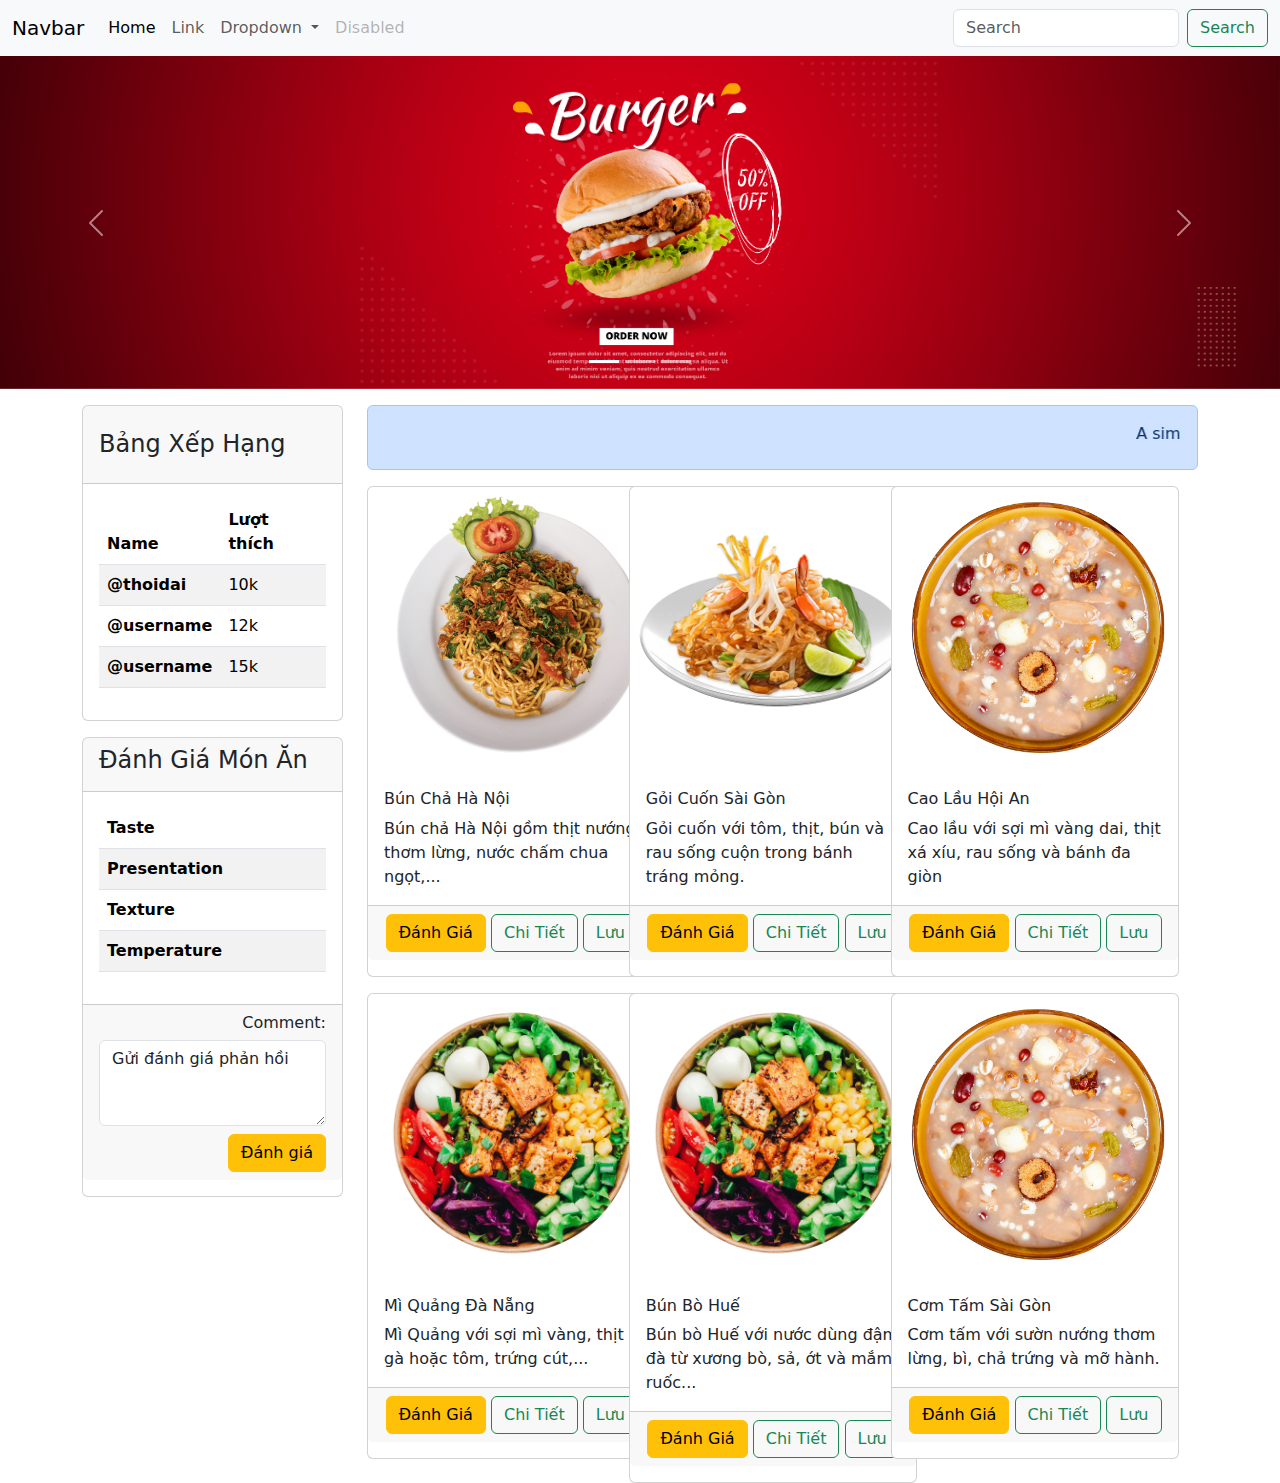
==== PageHome.html @ cfbe383b "chiTiet2" ====
<!doctype html>
<html lang="en">

<head>
    <meta charset="utf-8">
    <meta name="viewport" content="width=device-width, initial-scale=1">
    <title>PageHome</title>
    <link href="https://cdn.jsdelivr.net/npm/bootstrap@5.3.3/dist/css/bootstrap.min.css" rel="stylesheet"
        integrity="sha384-QWTKZyjpPEjISv5WaRU9OFeRpok6YctnYmDr5pNlyT2bRjXh0JMhjY6hW+ALEwIH" crossorigin="anonymous">
    <link rel="stylesheet" href="/style.css">
    <link rel="stylesheet" href="https://cdnjs.cloudflare.com/ajax/libs/font-awesome/6.5.2/css/all.min.css"
        integrity="sha512-SnH5WK+bZxgPHs44uWIX+LLJAJ9/2PkPKZ5QiAj6Ta86w+fsb2TkcmfRyVX3pBnMFcV7oQPJkl9QevSCWr3W6A=="
        crossorigin="anonymous" referrerpolicy="no-referrer" />
</head>

<body>

    <!--Start Navbar -->
    <nav class="navbar navbar-expand-lg bg-body-tertiary">
        <div class="container-fluid">
            <a class="navbar-brand" href="#">Navbar</a>
            <button class="navbar-toggler" type="button" data-bs-toggle="collapse"
                data-bs-target="#navbarSupportedContent" aria-controls="navbarSupportedContent" aria-expanded="false"
                aria-label="Toggle navigation">
                <span class="navbar-toggler-icon"></span>
            </button>
            <div class="collapse navbar-collapse" id="navbarSupportedContent">
                <ul class="navbar-nav me-auto mb-2 mb-lg-0">
                    <li class="nav-item">
                        <a class="nav-link active" aria-current="page" href="#">Home</a>
                    </li>
                    <li class="nav-item">
                        <a class="nav-link" href="#">Link</a>
                    </li>
                    <li class="nav-item dropdown">
                        <a class="nav-link dropdown-toggle" href="#" role="button" data-bs-toggle="dropdown"
                            aria-expanded="false">
                            Dropdown
                        </a>
                        <ul class="dropdown-menu">
                            <li><a class="dropdown-item" href="#">Action</a></li>
                            <li><a class="dropdown-item" href="#">Another action</a></li>
                            <li>
                                <hr class="dropdown-divider">
                            </li>
                            <li><a class="dropdown-item" href="#">Something else here</a></li>
                        </ul>
                    </li>
                    <li class="nav-item">
                        <a class="nav-link disabled" aria-disabled="true">Disabled</a>
                    </li>
                </ul>
                <form class="d-flex" role="search">
                    <input class="form-control me-2" type="search" placeholder="Search" aria-label="Search">
                    <button class="btn btn-outline-success" type="submit">Search</button>
                </form>
            </div>
        </div>
    </nav>
    <!-- End Navbar -->

    <!-- Start carousel slide -->
    <div id="carouselExampleIndicators" class="carousel slide">
        <div class="carousel-indicators">
            <button type="button" data-bs-target="#carouselExampleIndicators" data-bs-slide-to="0" class="active"
                aria-current="true" aria-label="Slide 1"></button>
            <button type="button" data-bs-target="#carouselExampleIndicators" data-bs-slide-to="1"
                aria-label="Slide 2"></button>
            <button type="button" data-bs-target="#carouselExampleIndicators" data-bs-slide-to="2"
                aria-label="Slide 3"></button>
        </div>
        <div class="carousel-inner">
            <div class="carousel-item active">
                <img src="/img/1.png" class="d-block w-100" alt="...">
            </div>
            <div class="carousel-item">
                <img src="/img/2.png" class="d-block w-100" alt="...">
            </div>
            <div class="carousel-item">
                <img src="/img/3.png" class="d-block w-100" alt="...">
            </div>
        </div>
        <button class="carousel-control-prev" type="button" data-bs-target="#carouselExampleIndicators"
            data-bs-slide="prev">
            <span class="carousel-control-prev-icon" aria-hidden="true"></span>
            <span class="visually-hidden">Previous</span>
        </button>
        <button class="carousel-control-next" type="button" data-bs-target="#carouselExampleIndicators"
            data-bs-slide="next">
            <span class="carousel-control-next-icon" aria-hidden="true"></span>
            <span class="visually-hidden">Next</span>
        </button>
    </div>
    <!-- End carousel slide -->

    <div class="container">
        <div class="row">
            <div class="col-3">
                <!--Start Bảng Xếp Hạng -->
                <div class="card mt-3 mb-3">
                    <div class="card-header">
                        <h4 class="my-3">Bảng Xếp Hạng</h4>
                    </div>
                    <div class="card-body">
                        <div class="fm-menu">
                            <table class="table table-striped">
                                <thead>
                                    <tr>
                                        <th scope="col">Name</th>
                                        <th scope="col">Lượt thích</th>
                                    </tr>
                                </thead>
                                <tbody>
                                    <tr>
                                        <th scope="row">@thoidai</th>
                                        <td>10k</td>
                                    </tr>
                                    <tr>
                                        <th scope="row">@username</th>
                                        <td>12k</td>
                                    </tr>
                                    <tr>
                                        <th scope="row">@username</th>
                                        <td colspan="2">15k</td>
                                    </tr>
                                </tbody>
                            </table>
                        </div>
                    </div>
                </div>
                <!-- End Bảng Xếp Hạng -->

                <!--Start Đánh giá -->
                <div class="card">
                    <div class="card-header">
                        <h4>Đánh Giá Món Ăn</h4>
                    </div>
                    <div class="card-body">
                        <div class="fm-menu">
                            <table class="table table-striped">
                                <thead>
                                    <tr>
                                        <th scope="col">Taste</th>
                                        <th scope="col">
                                            <i class="fa-solid fa-star" style="color: #FFD43B;"></i>
                                            <i class="fa-regular fa-star"></i>
                                            <i class="fa-regular fa-star"></i>
                                            <i class="fa-regular fa-star"></i>
                                            <i class="fa-regular fa-star"></i>
                                        </th>
                                    </tr>
                                </thead>
                                <tbody>
                                    <tr>
                                        <th scope="col">Presentation</th>
                                        <th scope="col">
                                            <i class="fa-solid fa-star" style="color: #FFD43B;"></i>
                                            <i class="fa-solid fa-star" style="color: #FFD43B;"></i>
                                            <i class="fa-regular fa-star"></i>
                                            <i class="fa-regular fa-star"></i>
                                            <i class="fa-regular fa-star"></i>
                                        </th>
                                    </tr>
                                    <tr>
                                        <th scope="col">Texture</th>
                                        <th scope="col">
                                            <i class="fa-solid fa-star" style="color: #FFD43B;"></i>
                                            <i class="fa-solid fa-star" style="color: #FFD43B;"></i>
                                            <i class="fa-solid fa-star" style="color: #FFD43B;"></i>
                                            <i class="fa-regular fa-star"></i>
                                            <i class="fa-regular fa-star"></i>
                                        </th>
                                    </tr>
                                    <tr>
                                        <th scope="col">Temperature</th>
                                        <th scope="col">
                                            <i class="fa-solid fa-star" style="color: #FFD43B;"></i>
                                            <i class="fa-solid fa-star" style="color: #FFD43B;"></i>
                                            <i class="fa-solid fa-star" style="color: #FFD43B;"></i>
                                            <i class="fa-solid fa-star" style="color: #FFD43B;"></i>
                                            <i class="fa-regular fa-star"></i>
                                        </th>
                                    </tr>
                                </tbody>
                            </table>
                        </div>
                    </div>
                    <div class="card-footer text-end mb-3">
                        <h6 class="Comment text-right">Comment:</h6>
                        <textarea rows="3" class="form-control mb-2" name="" id="">Gửi đánh giá phản hồi</textarea>
                        <button class="btn btn-warning"> Đánh giá </button>
                    </div>
                </div>
                <!-- End Đánh giá -->
            </div>

            <div class="col-9">
                <div class="alert alert-primary mt-3" role="alert">
                    <marquee behavior="" direction="">
                        A simple primary alert—check it out!
                    </marquee>
                </div>

                <div class="row">
                    <div class="col-3">
                        <div class="card" style="width: 18rem;">
                            <img src="/img/5.png" class="img-fluid" alt="...">
                            <div class="card-body">
                                <h6>Bún Chả Hà Nội</h6>
                                Bún chả Hà Nội gồm thịt nướng thơm lừng, nước chấm chua ngọt,...
                            </div>
                            <div class="card-footer text-end mb-3">
                                <button class="btn btn-warning"> Đánh Giá </button>
                                <button type="button" class="btn btn-outline-success" data-bs-toggle="modal"
                                    data-bs-target="#exampleModal">
                                    Chi Tiết
                                </button>
                                <button class="btn btn-outline-success"> Lưu </button>
                            </div>
                        </div>
                    </div>

                    <div class="col-3 ms-5">
                        <div class="card" style="width: 18rem;">
                            <img src="/img/6.png" class="img-fluid" alt="...">
                            <div class="card-body">
                                <h6> Gỏi Cuốn Sài Gòn</h6>
                                Gỏi cuốn với tôm, thịt, bún và rau sống cuộn trong bánh tráng mỏng.
                            </div>
                            <div class="card-footer text-end mb-3">
                                <button class="btn btn-warning"> Đánh Giá </button>
                                <button type="button" class="btn btn-outline-success" data-bs-toggle="modal"
                                    data-bs-target="#exampleModal">
                                    Chi Tiết
                                </button>
                                <button class="btn btn-outline-success"> Lưu </button>
                            </div>
                        </div>
                    </div>

                    <div class="col-3 ms-5">
                        <div class="card" style="width: 18rem;">
                            <img src="/img/7.png" class="img-fluid" alt="...">
                            <div class="card-body">
                                <h6>Cao Lầu Hội An</h6>
                                Cao lầu với sợi mì vàng dai, thịt xá xíu, rau sống và bánh đa giòn
                            </div>
                            <div class="card-footer text-end mb-3">
                                <button class="btn btn-warning"> Đánh Giá </button>
                                <button type="button" class="btn btn-outline-success" data-bs-toggle="modal"
                                    data-bs-target="#exampleModal">
                                    Chi Tiết
                                </button>
                                <button class="btn btn-outline-success"> Lưu </button>
                            </div>
                        </div>
                    </div>
                </div>

                <div class="row mt-3">
                    <div class="col-3">
                        <div class="card" style="width: 18rem;">
                            <img src="/img/8.png" class="img-fluid" alt="...">
                            <div class="card-body">
                                <h6>Mì Quảng Đà Nẵng</h6>
                                Mì Quảng với sợi mì vàng, thịt gà hoặc tôm, trứng cút,...
                            </div>
                            <div class="card-footer text-end mb-3">
                                <button class="btn btn-warning"> Đánh Giá </button>
                                <button type="button" class="btn btn-outline-success" data-bs-toggle="modal"
                                    data-bs-target="#exampleModal">
                                    Chi Tiết
                                </button>
                                <button class="btn btn-outline-success"> Lưu </button>
                            </div>
                        </div>
                    </div>

                    <div class="col-3 ms-5">
                        <div class="card" style="width: 18rem;">
                            <img src="/img/8.png" class="img-fluid" alt="...">
                            <div class="card-body">
                                <h6>Bún Bò Huế</h6>
                                Bún bò Huế với nước dùng đậm đà từ xương bò, sả, ớt và mắm ruốc...
                            </div>
                            <div class="card-footer text-end mb-3">
                                <button class="btn btn-warning"> Đánh Giá </button>
                                <button type="button" class="btn btn-outline-success" data-bs-toggle="modal"
                                    data-bs-target="#exampleModal">
                                    Chi Tiết
                                </button>
                                <button class="btn btn-outline-success"> Lưu </button>
                            </div>
                        </div>
                    </div>

                    <div class="col-3 ms-5">
                        <div class="card" style="width: 18rem;">
                            <img src="/img/7.png" class="img-fluid" alt="...">
                            <div class="card-body">
                                <h6>Cơm Tấm Sài Gòn</h6>
                                Cơm tấm với sườn nướng thơm lừng, bì, chả trứng và mỡ hành.
                            </div>
                            <div class="card-footer text-end mb-3">
                                <button class="btn btn-warning"> Đánh Giá </button>
                                <button type="button" class="btn btn-outline-success" data-bs-toggle="modal"
                                    data-bs-target="#exampleModal">
                                    Chi Tiết
                                </button>
                                <button class="btn btn-outline-success"> Lưu </button>
                            </div>
                        </div>
                    </div>
                </div>

            </div>
        </div>
    </div>

    <!-- Modal -->
    <div class="modal fade" id="exampleModal" tabindex="-1" aria-labelledby="exampleModalLabel" aria-hidden="true">
        <div class="modal-dialog">
            <div class="modal-content">
                <div class="modal-header">
                    <a class="d-flex align-items-center nav-link" href="#" role="button" data-bs-toggle="dropdown"
                        aria-expanded="false">
                        <img src="/img/7.png" class="user-img" alt="user avatar" style="width: 50px;">
                        <p class="user-name mb-3">Thời Đại</p>
                    </a>
                </div>
                <div class="modal-body">
                    <img src="https://static.vinwonders.com/production/pho-bo-ha-noi.jpeg" class="img-fluid mb-3"
                        alt="...">
                    <h6>Nguyên Liệu:</h6>
                    <p>- 1kg muối</p>
                    <p>- 1kg đường</p>
                    <p>- 1kg bột ngọt,...</p>

                    <h6>Cách chế biến:</h6>
                    <div>Lorem ipsum dolor sit amet. Et labore dolore et aliquam exercitationem qui dolorum eaque id
                        quidem culpa sed culpa cumque. Sit labore pariatur qui eveniet totam a natus explicabo ad rerum
                        consequuntur et quia totam.</div>
                </div>
                <div class="modal-footer">
                    <h6>Review: </h6>
                    <textarea rows="3" class="form-control mb-2" name="" id="">Gửi đánh giá phản hồi</textarea>
                    <button type="button" class="btn btn-danger" data-bs-dismiss="modal">Close</button>
                    <button class="btn btn-warning text-end"> Đánh giá </button>
                </div>
            </div>
        </div>
    </div>

    </div>

    <script src="https://cdn.jsdelivr.net/npm/bootstrap@5.3.3/dist/js/bootstrap.bundle.min.js"
        integrity="sha384-YvpcrYf0tY3lHB60NNkmXc5s9fDVZLESaAA55NDzOxhy9GkcIdslK1eN7N6jIeHz"
        crossorigin="anonymous"></script>
</body>

</html>
---- style.css ----
.app-container {
    padding: 12px;
    min-height: 380px;
    background-color: #a9abad;
    /* container background color */
    border-radius: 8px;
    width: 300px;
    height: 450px;


}

.app-container .danhgia {
    background-color: #fff;
    display: flex;
    align-items: center;
    width: 250px;
    height: 53px;
}

h1 {
    width: 230px;
    display: flex;
    justify-content: center;
    /* Center horizontally */
    align-items: center;
    /* Center vertically */
    background-color: rgb(160, 165, 223);
    font-family: 'Times New Roman', Times, serif;
}

/* SRART */
.star_wrap {
    display: flex;
    flex-direction: row-reverse;
}

input {
    appearance: none;
}

input::before {
    content: "\2605";
    color: #ccc;
    font-size: 2rem;
    cursor: pointer;
}

input:checked::before,
input:checked~input::before {
    color: #ffb800;
}

.ghichu {
    margin-bottom: 20px;
    /* Khoảng cách dưới */
}

.ghichu div {
    font-weight: bold;
    /* In đậm cho phần tiêu đề */
}

.ghichu textarea {
    width: 100%;
    padding: 10px;
    margin-top: 5px;
    margin-bottom: 10px;
    box-sizing: border-box;
}

.ghichu button {
    background-color: lightsalmon;
    color: white;
    padding: 10px 20px;
    border: none;
    border-radius: 4px;
    cursor: pointer;
    -webkit-transition-duration: 0.4s;
    /* Safari */
    transition-duration: 0.4s;
    float: right;
}

.ghichu button:hover {
    background-color: rgb(248, 246, 246);
    color: lightsalmon;
}
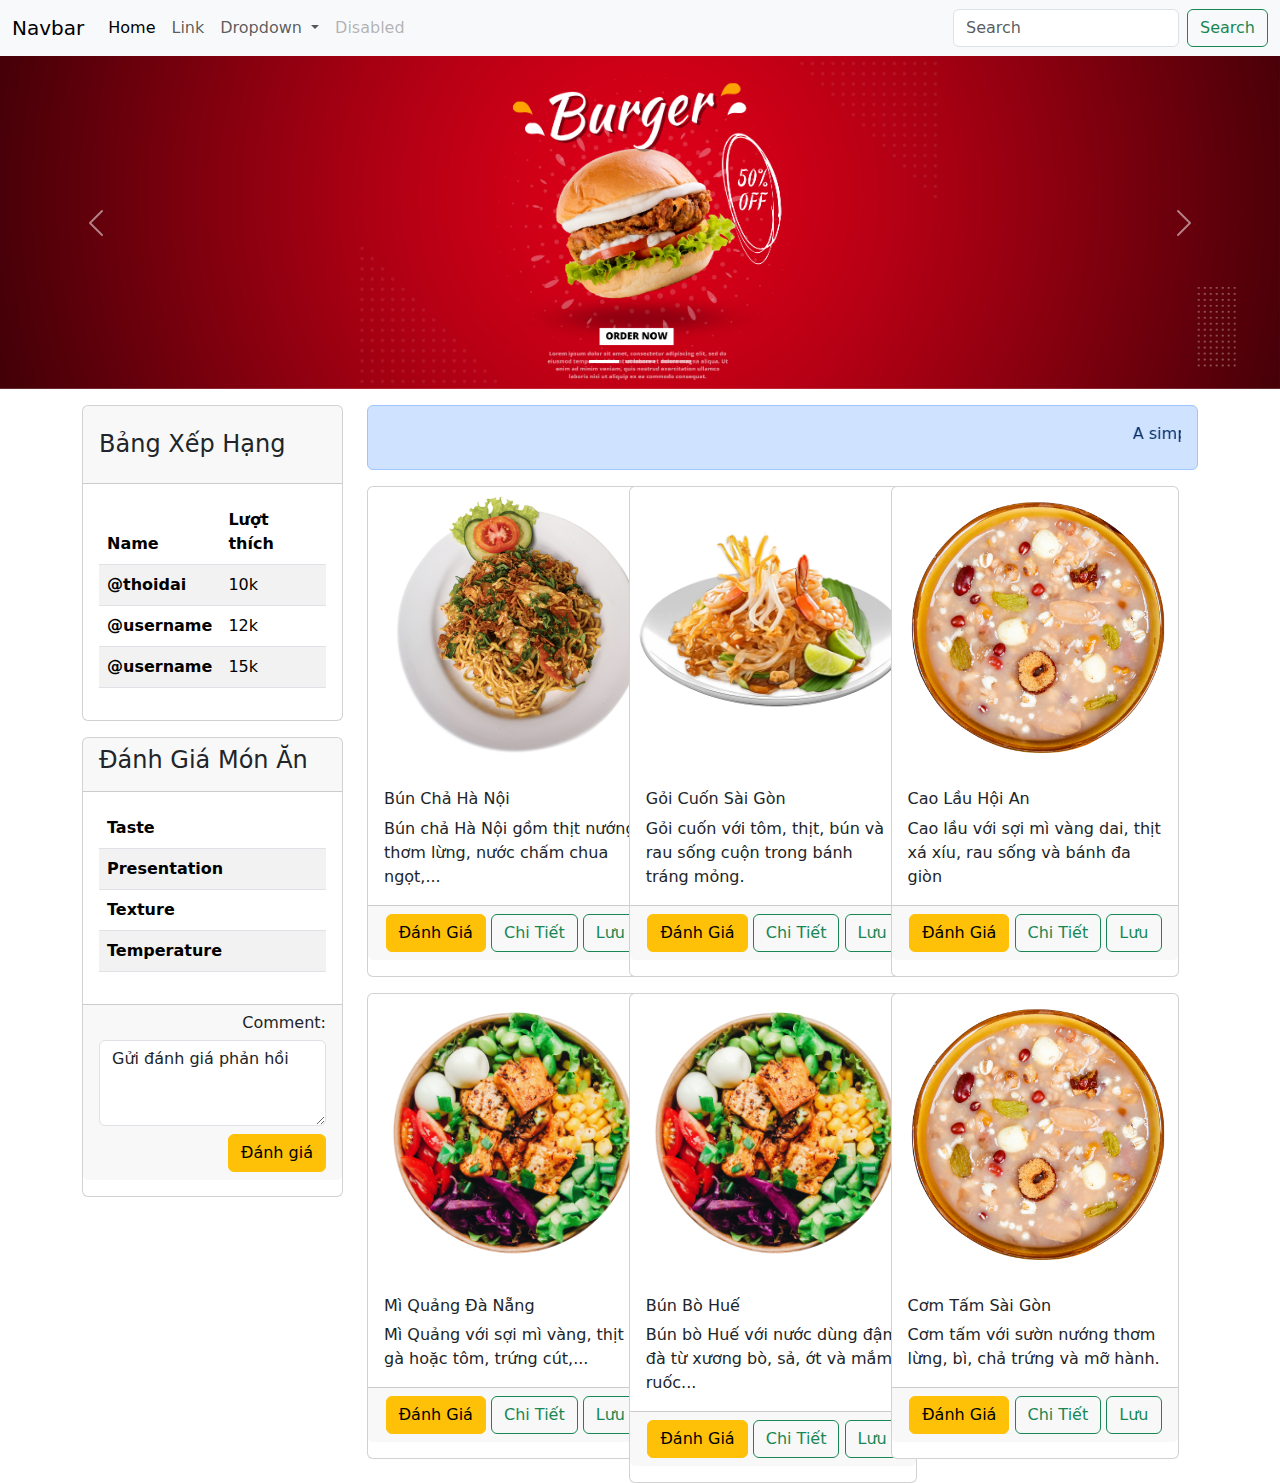
==== commit 7a46bda9: "update_danhGia6" ====
--- a/PageHome.html
+++ b/PageHome.html
@@ -210,7 +210,8 @@
                                 Bún chả Hà Nội gồm thịt nướng thơm lừng, nước chấm chua ngọt,...
                             </div>
                             <div class="card-footer text-end mb-3">
-                                <button class="btn btn-warning"> Đánh Giá </button>
+                                <button type="button" class="btn btn-warning" data-bs-toggle="modal"
+                                    data-bs-target="#exampleModal1"> Đánh Giá </button>
                                 <button type="button" class="btn btn-outline-success" data-bs-toggle="modal"
                                     data-bs-target="#exampleModal">
                                     Chi Tiết
@@ -228,7 +229,8 @@
                                 Gỏi cuốn với tôm, thịt, bún và rau sống cuộn trong bánh tráng mỏng.
                             </div>
                             <div class="card-footer text-end mb-3">
-                                <button class="btn btn-warning"> Đánh Giá </button>
+                                <button type="button" class="btn btn-warning" data-bs-toggle="modal"
+                                    data-bs-target="#exampleModal1"> Đánh Giá </button>
                                 <button type="button" class="btn btn-outline-success" data-bs-toggle="modal"
                                     data-bs-target="#exampleModal">
                                     Chi Tiết
@@ -246,7 +248,8 @@
                                 Cao lầu với sợi mì vàng dai, thịt xá xíu, rau sống và bánh đa giòn
                             </div>
                             <div class="card-footer text-end mb-3">
-                                <button class="btn btn-warning"> Đánh Giá </button>
+                                <button type="button" class="btn btn-warning" data-bs-toggle="modal"
+                                    data-bs-target="#exampleModal1"> Đánh Giá </button>
                                 <button type="button" class="btn btn-outline-success" data-bs-toggle="modal"
                                     data-bs-target="#exampleModal">
                                     Chi Tiết
@@ -266,7 +269,8 @@
                                 Mì Quảng với sợi mì vàng, thịt gà hoặc tôm, trứng cút,...
                             </div>
                             <div class="card-footer text-end mb-3">
-                                <button class="btn btn-warning"> Đánh Giá </button>
+                                <button type="button" class="btn btn-warning" data-bs-toggle="modal"
+                                    data-bs-target="#exampleModal1"> Đánh Giá </button>
                                 <button type="button" class="btn btn-outline-success" data-bs-toggle="modal"
                                     data-bs-target="#exampleModal">
                                     Chi Tiết
@@ -284,7 +288,8 @@
                                 Bún bò Huế với nước dùng đậm đà từ xương bò, sả, ớt và mắm ruốc...
                             </div>
                             <div class="card-footer text-end mb-3">
-                                <button class="btn btn-warning"> Đánh Giá </button>
+                                <button type="button" class="btn btn-warning" data-bs-toggle="modal"
+                                    data-bs-target="#exampleModal1"> Đánh Giá </button>
                                 <button type="button" class="btn btn-outline-success" data-bs-toggle="modal"
                                     data-bs-target="#exampleModal">
                                     Chi Tiết
@@ -302,7 +307,8 @@
                                 Cơm tấm với sườn nướng thơm lừng, bì, chả trứng và mỡ hành.
                             </div>
                             <div class="card-footer text-end mb-3">
-                                <button class="btn btn-warning"> Đánh Giá </button>
+                                <button type="button" class="btn btn-warning" data-bs-toggle="modal"
+                                    data-bs-target="#exampleModal1"> Đánh Giá </button>
                                 <button type="button" class="btn btn-outline-success" data-bs-toggle="modal"
                                     data-bs-target="#exampleModal">
                                     Chi Tiết
@@ -317,7 +323,7 @@
         </div>
     </div>
 
-    <!-- Modal -->
+    <!-- Modal Chi Tiet -->
     <div class="modal fade" id="exampleModal" tabindex="-1" aria-labelledby="exampleModalLabel" aria-hidden="true">
         <div class="modal-dialog">
             <div class="modal-content">
@@ -342,7 +348,7 @@
                         consequuntur et quia totam.</div>
                 </div>
                 <div class="modal-footer">
-                    <h6>Review: </h6>
+                    <h6 class="text" style="text-align: start;"> <p>Review: </p></h6>
                     <textarea rows="3" class="form-control mb-2" name="" id="">Gửi đánh giá phản hồi</textarea>
                     <button type="button" class="btn btn-danger" data-bs-dismiss="modal">Close</button>
                     <button class="btn btn-warning text-end"> Đánh giá </button>
@@ -350,6 +356,88 @@
             </div>
         </div>
     </div>
+    <!-- Modal Chi Tiet -->
+
+    <!-- Modal Danh Gia -->
+    <div class="modal fade1" id="exampleModal1" tabindex="-1" aria-labelledby="exampleModalLabel1" aria-hidden="true">
+        <div class="modal-dialog">
+            <div class="modal-content">
+                <div class="modal-header">
+                    <a class="d-flex align-items-center nav-link" href="#" role="button" data-bs-toggle="dropdown"
+                        aria-expanded="false">
+                        <img src="/img/7.png" class="user-img" alt="user avatar" style="width: 50px;">
+                        <p class="user-name mb-3">Thời Đại</p>
+                    </a>
+                </div>
+                <div class="modal-body">
+                    <img src="https://static.vinwonders.com/production/pho-bo-ha-noi.jpeg" class="img-fluid mb-3"
+                        alt="...">
+                    <h6>Đánh giá:</h6>
+                        <table class="table table-striped">
+                            <thead>
+                                <tr>
+                                    <th scope="col">Taste</th>
+                                    <th scope="col">
+                                        <i class="fa-solid fa-star" style="color: #FFD43B;"></i>
+                                        <i class="fa-regular fa-star"></i>
+                                        <i class="fa-regular fa-star"></i>
+                                        <i class="fa-regular fa-star"></i>
+                                        <i class="fa-regular fa-star"></i>
+                                    </th>
+                                </tr>
+                            </thead>
+                            <tbody>
+                                <tr>
+                                    <th scope="col">Presentation</th>
+                                    <th scope="col">
+                                        <i class="fa-solid fa-star" style="color: #FFD43B;"></i>
+                                        <i class="fa-solid fa-star" style="color: #FFD43B;"></i>
+                                        <i class="fa-regular fa-star"></i>
+                                        <i class="fa-regular fa-star"></i>
+                                        <i class="fa-regular fa-star"></i>
+                                    </th>
+                                </tr>
+                                <tr>
+                                    <th scope="col">Texture</th>
+                                    <th scope="col">
+                                        <i class="fa-solid fa-star" style="color: #FFD43B;"></i>
+                                        <i class="fa-solid fa-star" style="color: #FFD43B;"></i>
+                                        <i class="fa-solid fa-star" style="color: #FFD43B;"></i>
+                                        <i class="fa-regular fa-star"></i>
+                                        <i class="fa-regular fa-star"></i>
+                                    </th>
+                                </tr>
+                                <tr>
+                                    <th scope="col">Temperature</th>
+                                    <th scope="col">
+                                        <i class="fa-solid fa-star" style="color: #FFD43B;"></i>
+                                        <i class="fa-solid fa-star" style="color: #FFD43B;"></i>
+                                        <i class="fa-solid fa-star" style="color: #FFD43B;"></i>
+                                        <i class="fa-solid fa-star" style="color: #FFD43B;"></i>
+                                        <i class="fa-regular fa-star"></i>
+                                    </th>
+                                </tr>
+                            </tbody>
+                        </table>
+
+                        <b>Expert comments:</b>
+                        <a class="d-flex align-items-center nav-link" href="#" role="button" data-bs-toggle="dropdown"
+                        aria-expanded="false">
+                        <img src="/img/7.png" class="user-img" alt="user avatar" style="width: 50px;">
+                        <p class="user-name mb-3">Master chef 1</p>
+                    </a>
+                    <textarea rows="3" class="form-control mb-2" name="" id="">Món ăn ngon nên thử</textarea>
+                </div>
+                <div class="modal-footer">
+                    <button type="button" class="btn btn-danger" data-bs-dismiss="modal">Close</button>
+                    <button class="btn btn-warning text-end"> Đánh </button>
+                </div>
+            </div>
+        </div>
+    </div>
+    <!-- Modal Danh Gia -->
+
+
 
     </div>
 
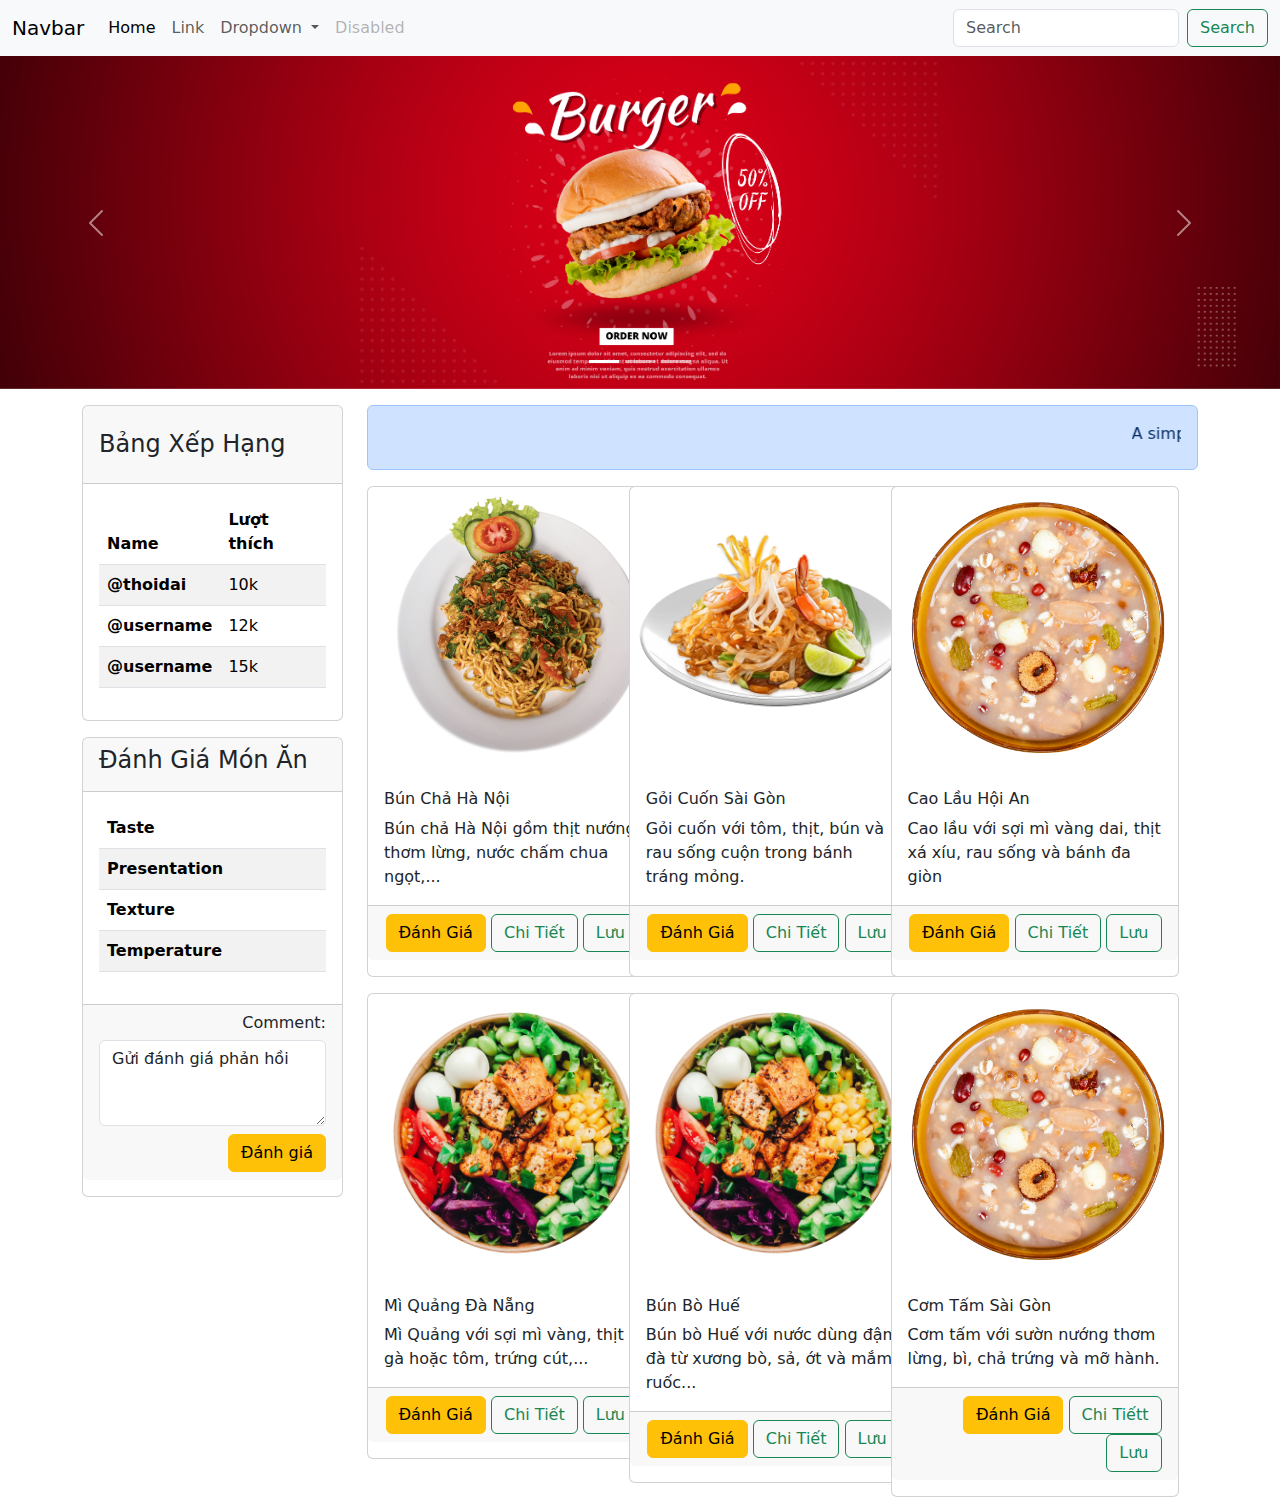
==== commit 4adf3a46: "update6" ====
--- a/PageHome.html
+++ b/PageHome.html
@@ -7,7 +7,6 @@
     <title>PageHome</title>
     <link href="https://cdn.jsdelivr.net/npm/bootstrap@5.3.3/dist/css/bootstrap.min.css" rel="stylesheet"
         integrity="sha384-QWTKZyjpPEjISv5WaRU9OFeRpok6YctnYmDr5pNlyT2bRjXh0JMhjY6hW+ALEwIH" crossorigin="anonymous">
-    <link rel="stylesheet" href="/style.css">
     <link rel="stylesheet" href="https://cdnjs.cloudflare.com/ajax/libs/font-awesome/6.5.2/css/all.min.css"
         integrity="sha512-SnH5WK+bZxgPHs44uWIX+LLJAJ9/2PkPKZ5QiAj6Ta86w+fsb2TkcmfRyVX3pBnMFcV7oQPJkl9QevSCWr3W6A=="
         crossorigin="anonymous" referrerpolicy="no-referrer" />
@@ -311,7 +310,7 @@
                                     data-bs-target="#exampleModal1"> Đánh Giá </button>
                                 <button type="button" class="btn btn-outline-success" data-bs-toggle="modal"
                                     data-bs-target="#exampleModal">
-                                    Chi Tiết
+                                    Chi Tiếtt
                                 </button>
                                 <button class="btn btn-outline-success"> Lưu </button>
                             </div>
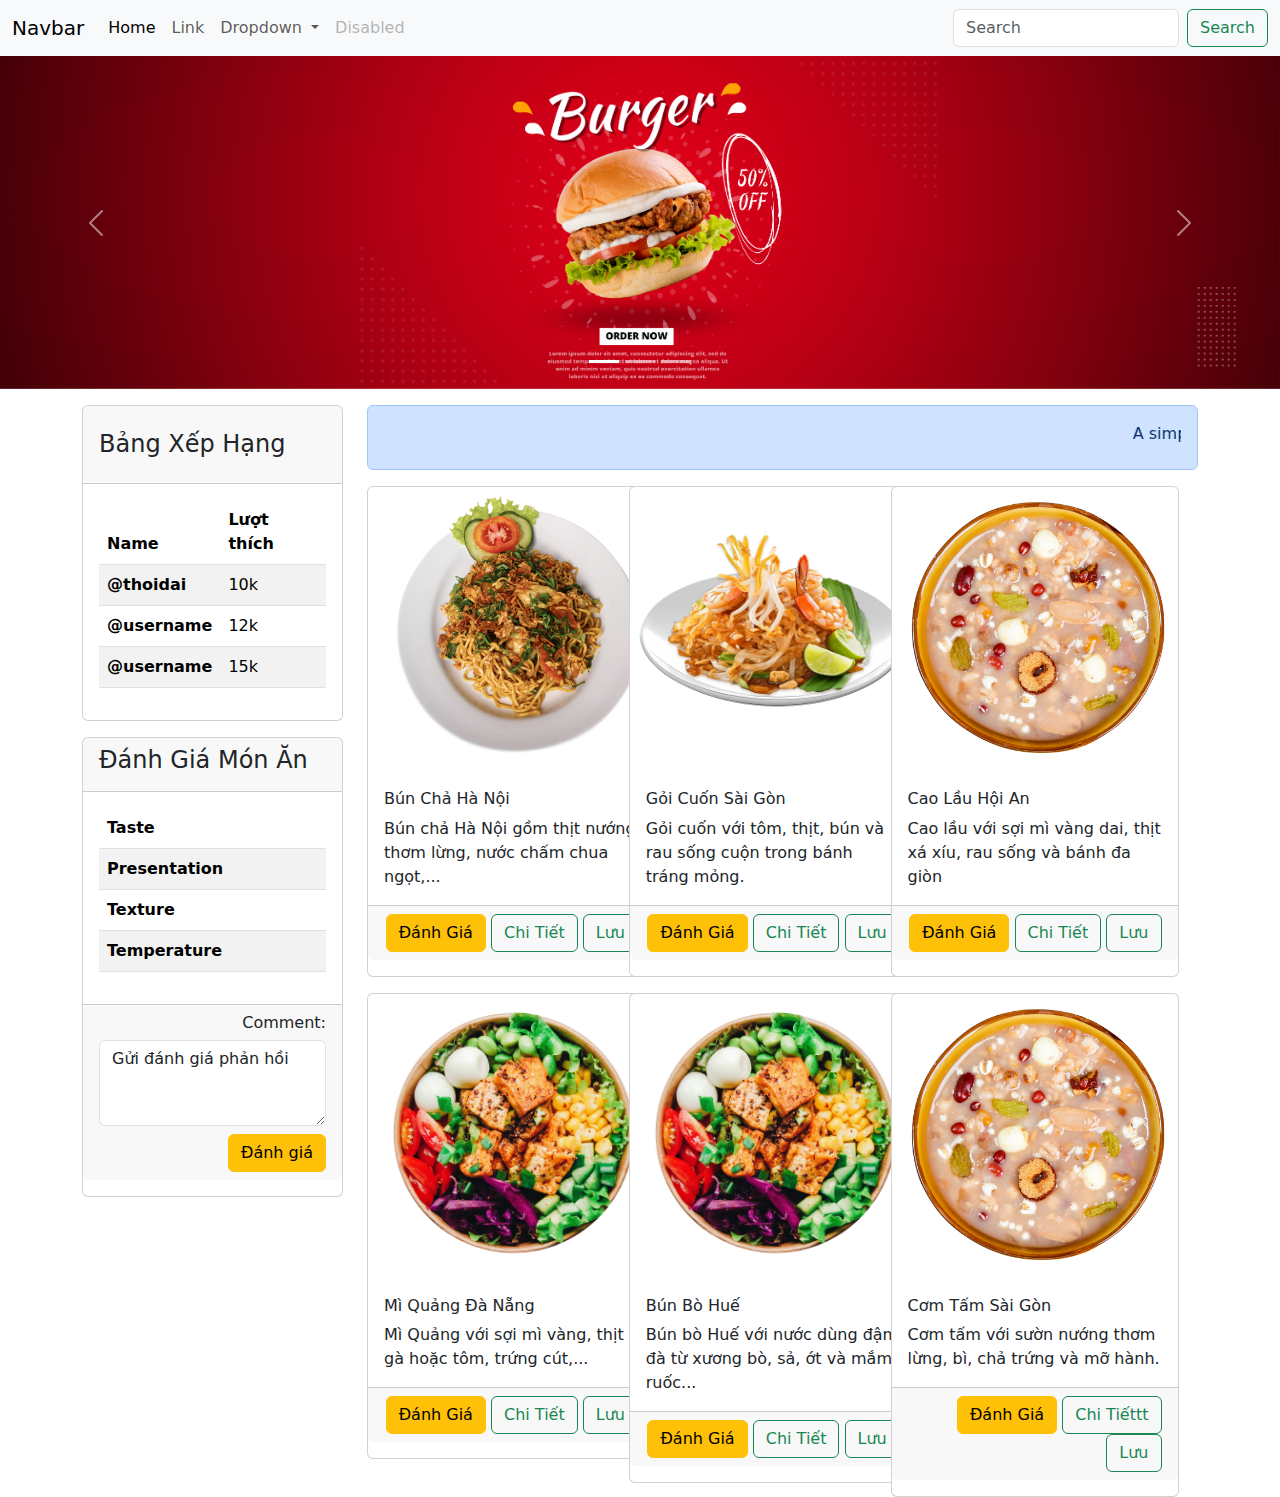
==== commit e58e38a4: "test-fe-thoidai" ====
--- a/PageHome.html
+++ b/PageHome.html
@@ -310,7 +310,7 @@
                                     data-bs-target="#exampleModal1"> Đánh Giá </button>
                                 <button type="button" class="btn btn-outline-success" data-bs-toggle="modal"
                                     data-bs-target="#exampleModal">
-                                    Chi Tiếtt
+                                    Chi Tiếttt
                                 </button>
                                 <button class="btn btn-outline-success"> Lưu </button>
                             </div>
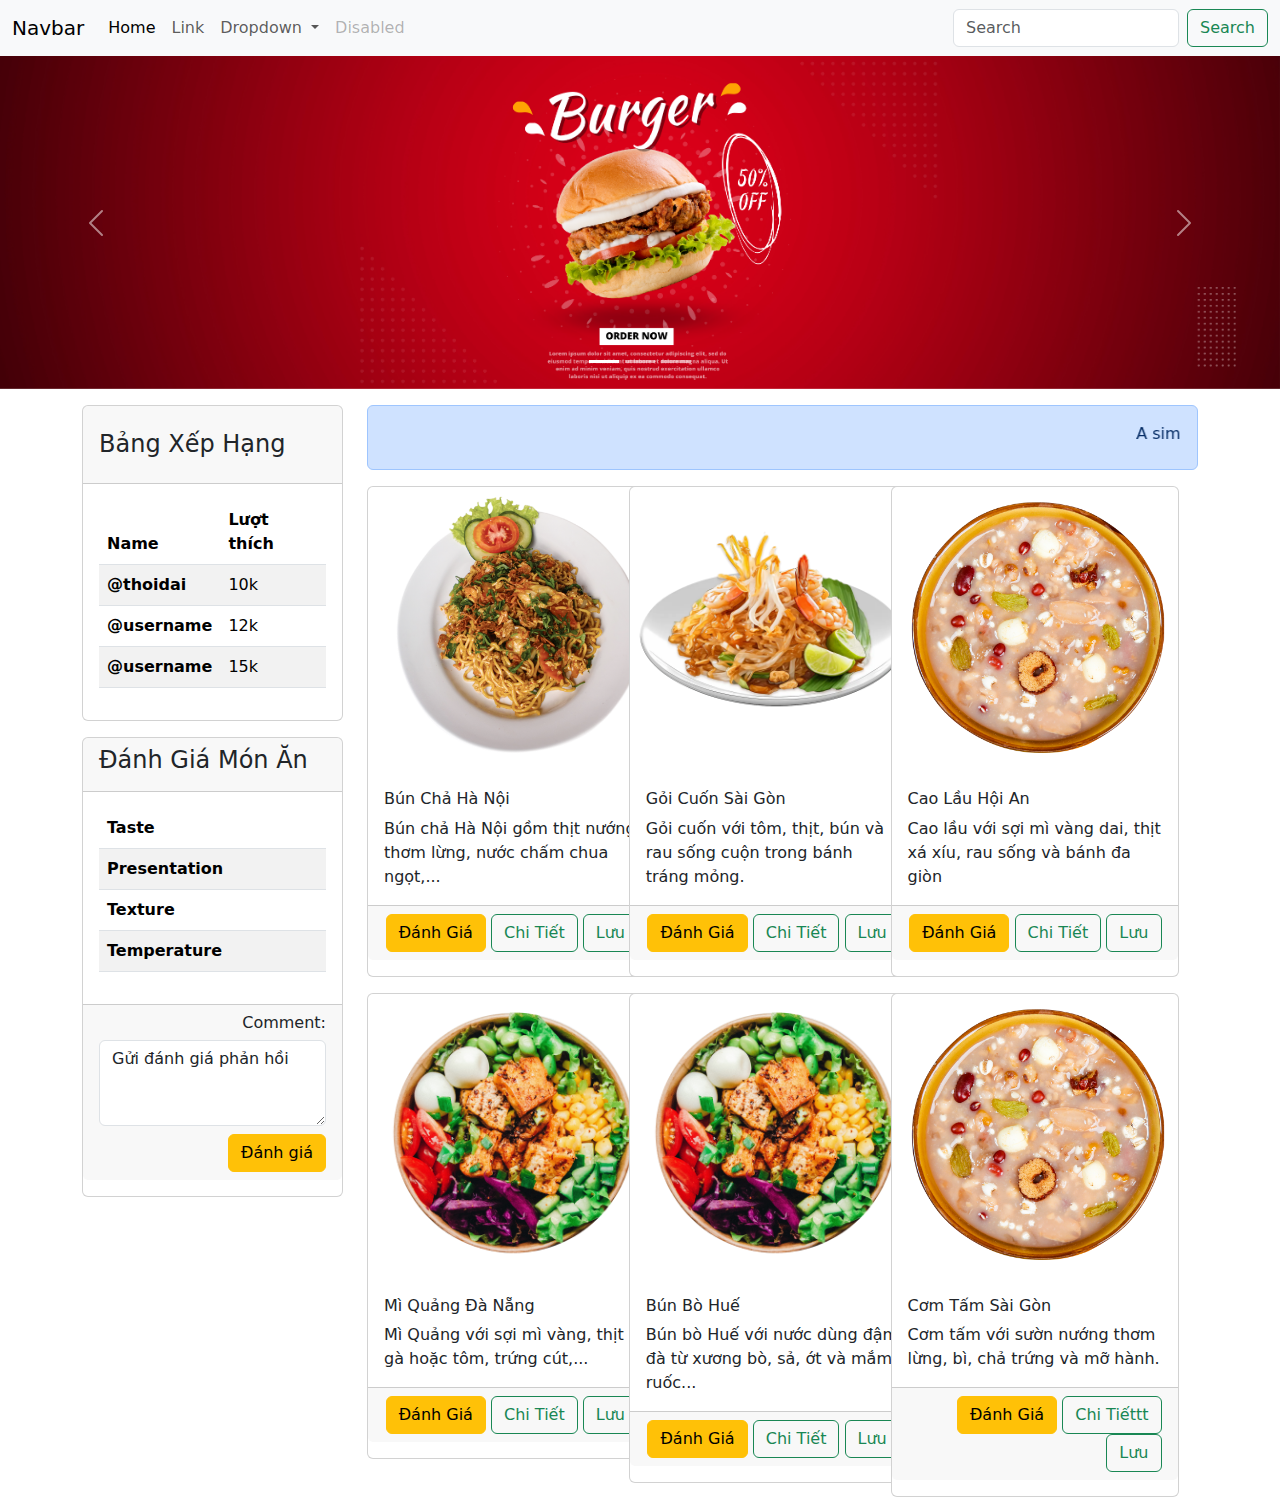
==== commit 77d3a341: "Update_serve PageHome.html" ====
--- a/PageHome.html
+++ b/PageHome.html
@@ -4,7 +4,7 @@
 <head>
     <meta charset="utf-8">
     <meta name="viewport" content="width=device-width, initial-scale=1">
-    <title>PageHome</title>
+    <title>PageHome_editServe</title>
     <link href="https://cdn.jsdelivr.net/npm/bootstrap@5.3.3/dist/css/bootstrap.min.css" rel="stylesheet"
         integrity="sha384-QWTKZyjpPEjISv5WaRU9OFeRpok6YctnYmDr5pNlyT2bRjXh0JMhjY6hW+ALEwIH" crossorigin="anonymous">
     <link rel="stylesheet" href="https://cdnjs.cloudflare.com/ajax/libs/font-awesome/6.5.2/css/all.min.css"
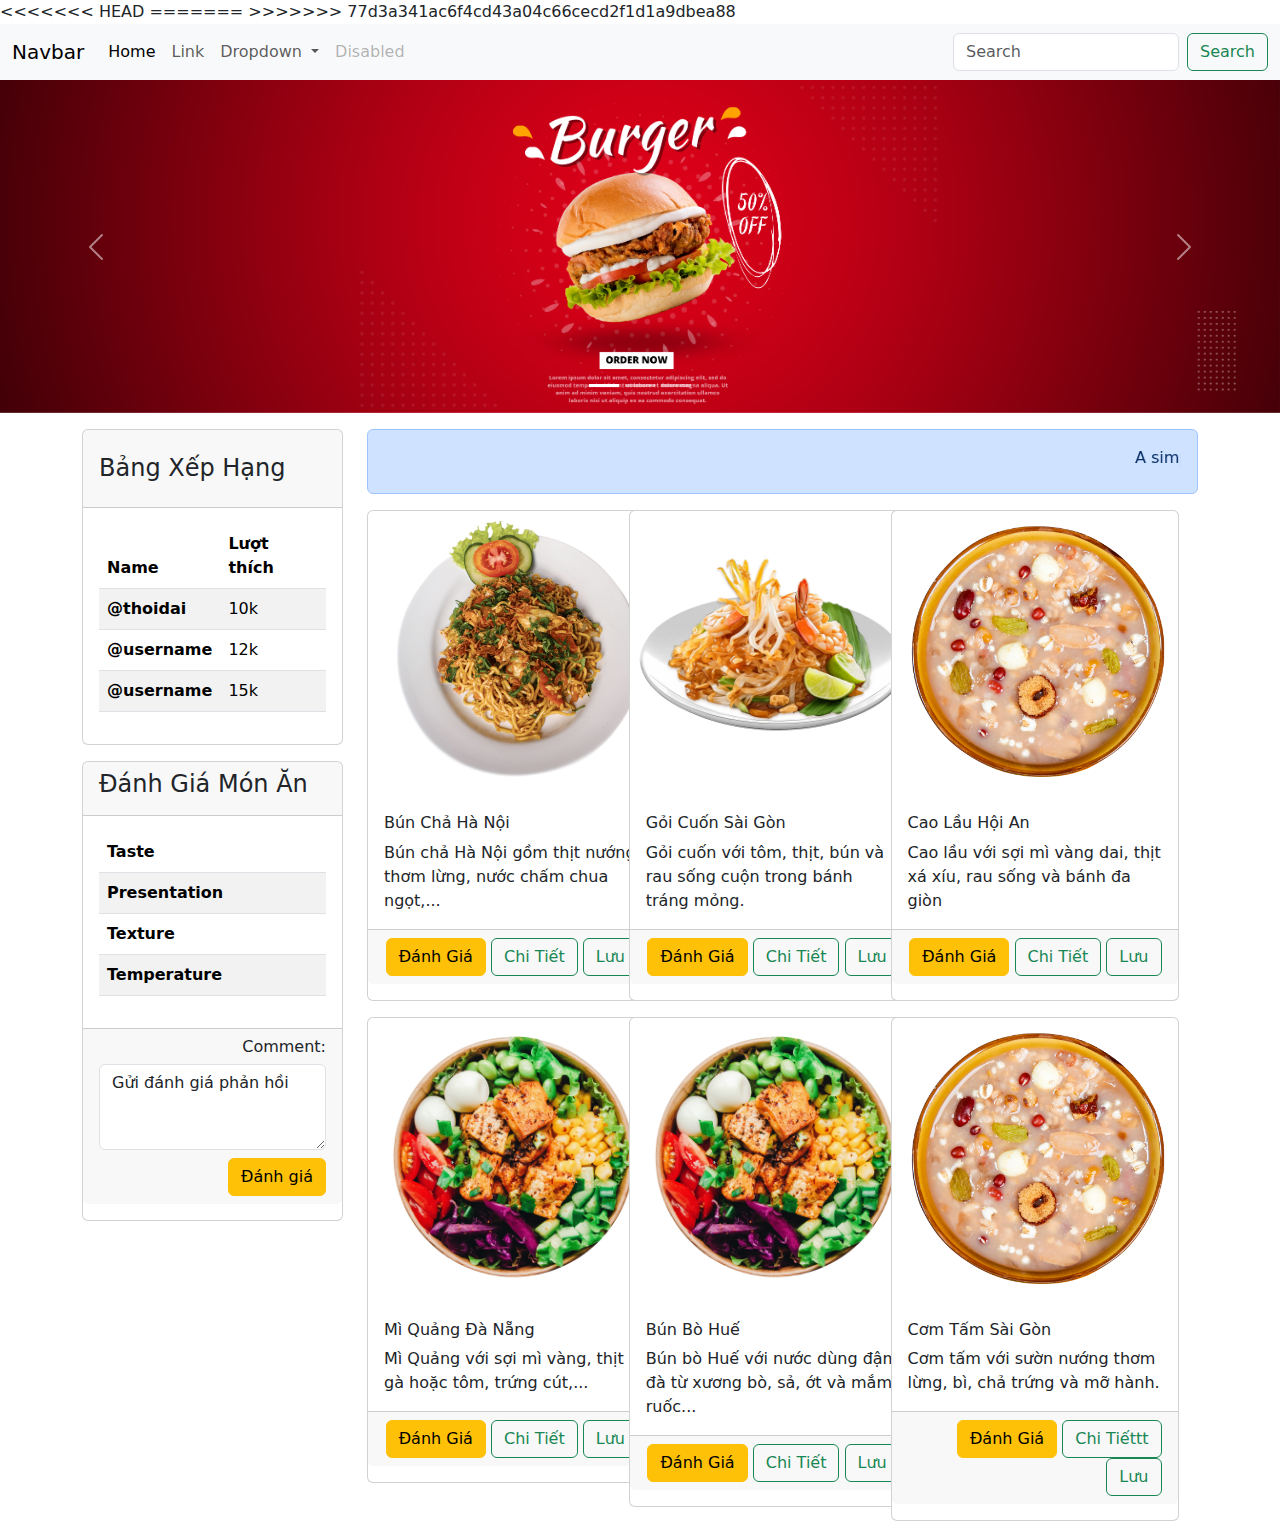
==== commit a024cfee: "test pull" ====
--- a/PageHome.html
+++ b/PageHome.html
@@ -4,7 +4,11 @@
 <head>
     <meta charset="utf-8">
     <meta name="viewport" content="width=device-width, initial-scale=1">
+<<<<<<< HEAD
+    <title>PageHome_Local</title>
+=======
     <title>PageHome_editServe</title>
+>>>>>>> 77d3a341ac6f4cd43a04c66cecd2f1d1a9dbea88
     <link href="https://cdn.jsdelivr.net/npm/bootstrap@5.3.3/dist/css/bootstrap.min.css" rel="stylesheet"
         integrity="sha384-QWTKZyjpPEjISv5WaRU9OFeRpok6YctnYmDr5pNlyT2bRjXh0JMhjY6hW+ALEwIH" crossorigin="anonymous">
     <link rel="stylesheet" href="https://cdnjs.cloudflare.com/ajax/libs/font-awesome/6.5.2/css/all.min.css"
